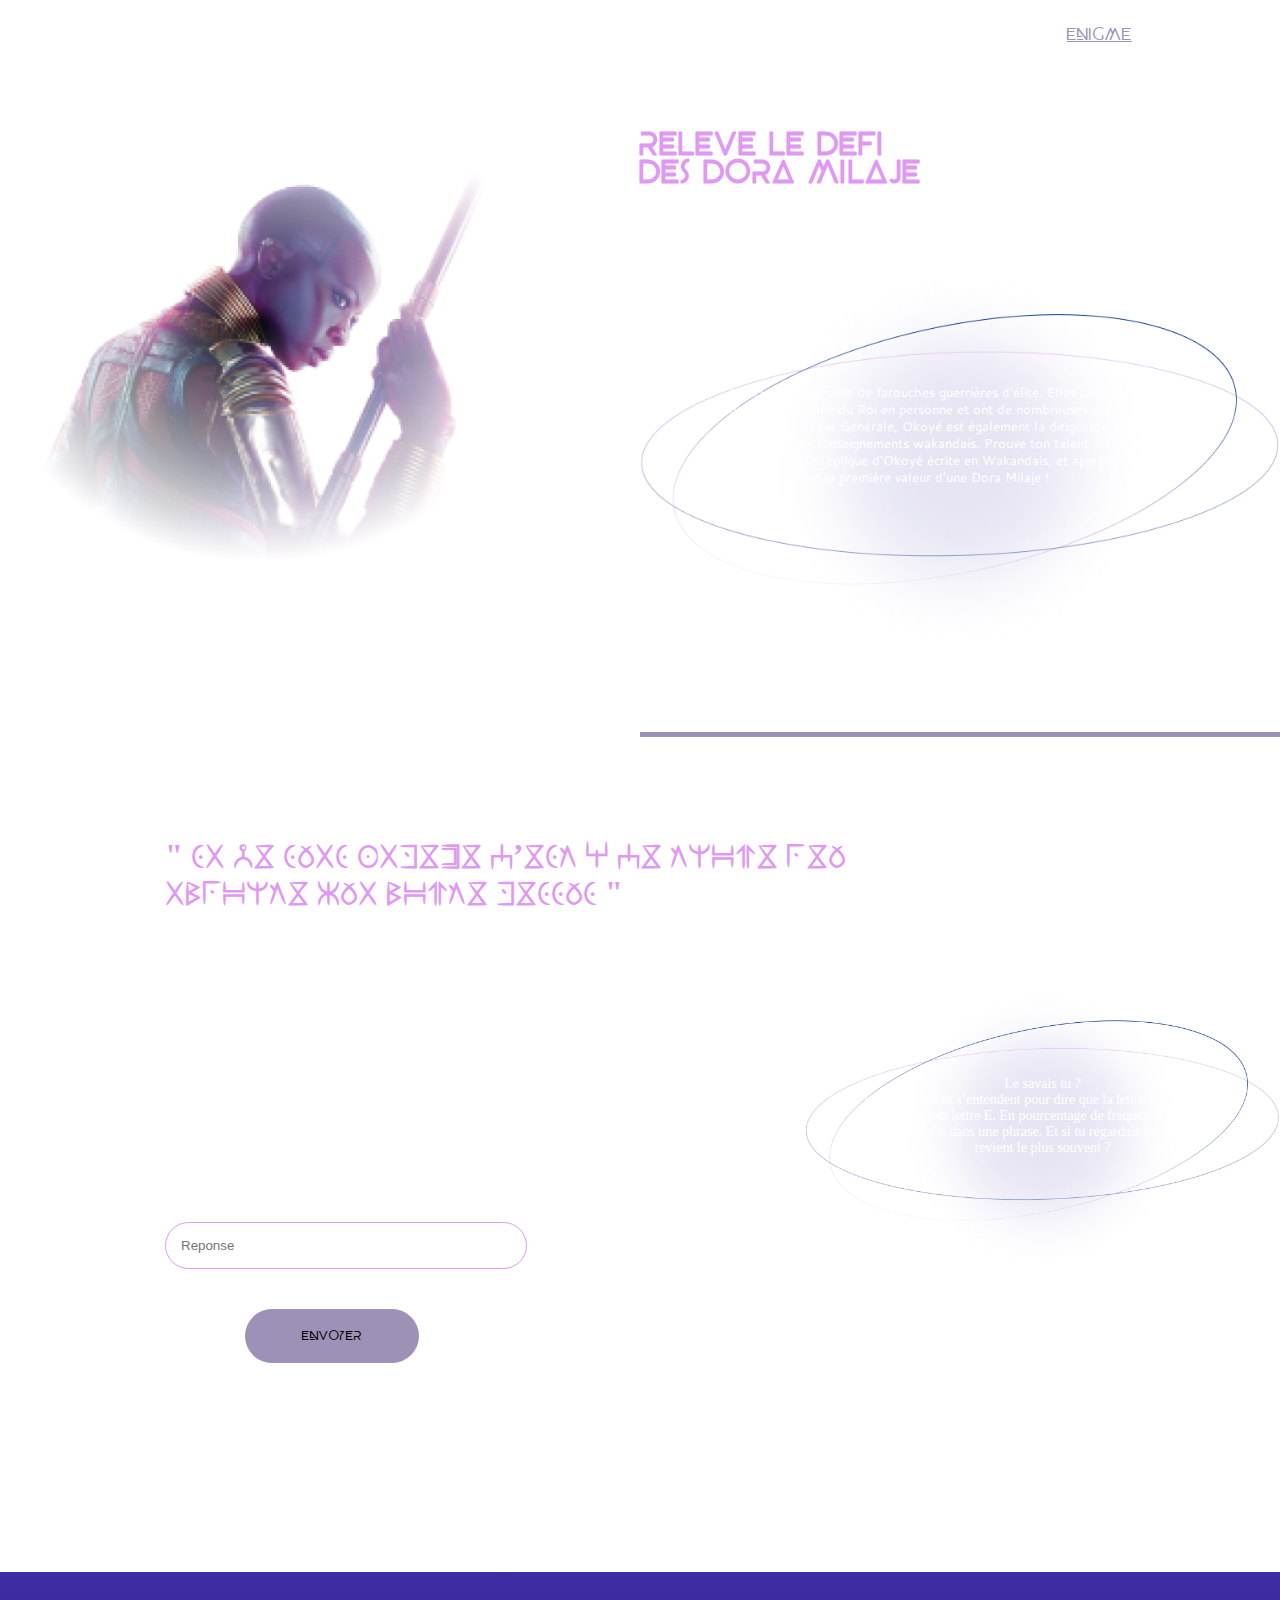
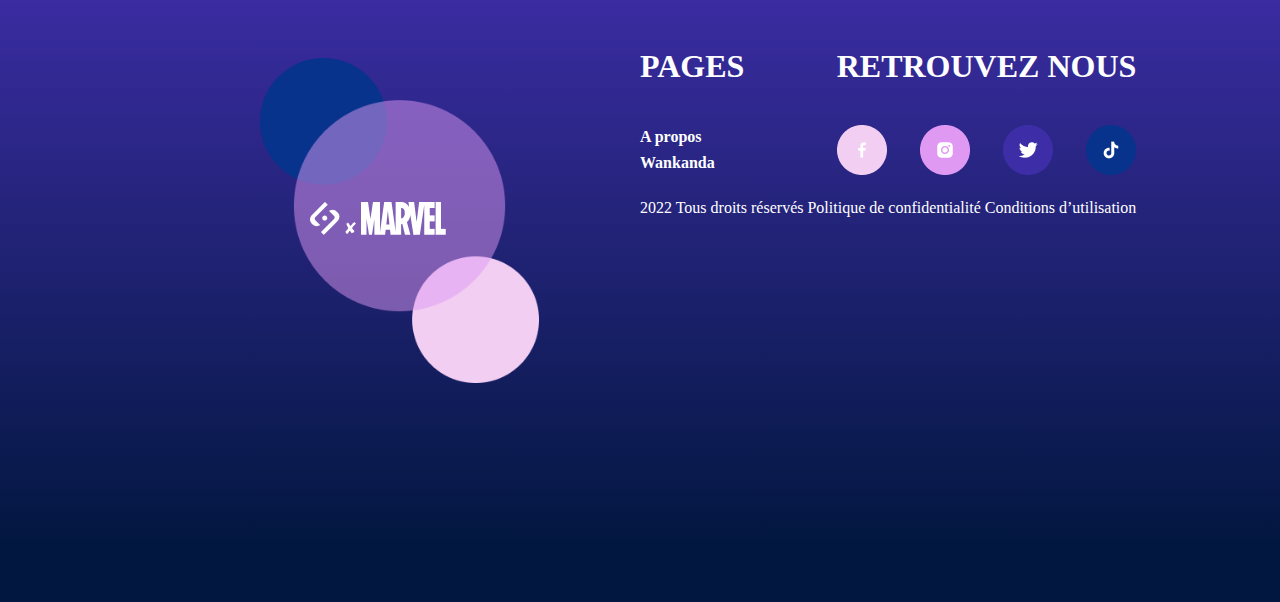
==== page/enigme.html @ 03f1067a "ajout des tous les assets ainsi que l'initialisation" ====
<!DOCTYPE html>
<html lang="fr">

<head>
    <meta charset="UTF-8">
    <meta http-equiv="X-UA-Compatible" content="IE=edge">
    <meta name="viewport" content="width=device-width, initial-scale=1.0">
    <title>ENIGME</title>
    <link rel="stylesheet" href="../CSS/policie.css">
    <link rel="stylesheet" href="../CSS/enigme.css">
    <link rel="stylesheet" href="../CSS/style.css">
    <style>
        @media (min-width: 768px) and (max-width: 1024px) {
            .presentation h1 {
                font-size: 30px;
            }
            .presentation .text-enarc {
                height: 40vh;
                align-items: baseline;
            }
            .presentation .text-enarc .containeurp p {
                font-size: 9px;
            }
            .suite .first {
                font-size: 20px;
            }
            .content2 {
                display: none;
            }
            .content1 {
                width: 80%;
            }
            .desactive {
                display: block;
                background-image: url("../IllustrationsLogo/Enigme/Pantherenigme2.png");
                background-size: 100%;
                background-position: top center;
                background-repeat: no-repeat;
                display: flex;
                align-items: center;
                justify-content: center;
                height: 40vh;
            }
            .suite {
                padding-bottom: 357px;
            }
            .nav-footer h1 {
                font-size: 20px;
            }
            .foot_sayna-contsayna {
                margin-left: 65px;
            }
            .grp-btn img {
                width: 40px;
                height: 40px;
            }
            .ajust-contenu1 p {
                font-size: 8px;
            }
            .nav-footer h2 a {
                font-size: 20px;
            }
            .nav-footer h2 {
                width: 100px;
            }
            .nav-footer h3 {
                margin-top: 20px;
            }
            .grp-btn {
                margin-top: 20px;
            }
        }
        
        @media (min-width: 0) and (max-width: 767px) {
            header .container .grp-navigation a {
                font-size: 9px;
                margin-left: 0px;
                margin-right: 0px;
            }
            .sl {
                width: 10px;
            }
            .xl {
                width: 5px;
            }
            .marl {
                width: 30px;
            }
            .milaje {
                background-size: 43%;
                display: flex;
                justify-content: center;
            }
            .milaje .presentation h1 {
                width: 300px;
                font-size: 14px;
            }
            .presentation .text-enarc {
                height: 21vh;
                width: 100%;
                display: flex;
                padding-bottom: 10px;
            }
            .suite .first {
                margin-left: 47px;
                padding-top: 44px;
                font-size: 12px;
            }
            .container-suite .content {
                margin-left: 31px;
            }
        }
    </style>
</head>

<body>
    <header>
        <div class="container">
            <div class="grp-logohead">
                <a href="index.html"><img src="../IllustrationsLogo/Allpages/icon_SAYNA.png" alt="Logo sayna" width="27px" height="auto"></a>
                <a href="index.html"><img src="../IllustrationsLogo/Allpages/icon_x.png" alt="Logo incon X"></a>
                <a href="index.html"><img src="../IllustrationsLogo/Allpages/icon_MARVEL.png" alt="Logo MARVEL" width="70px" height="auto"></a>
            </div>
            <div class="grp-navigation">
                <a href="../index.html">Accueil</a>
                <a href="wakande.html">WAKANDA</a>
                <a href="enigme.html" style="color: #9E91B7;text-decoration: underline;">ENIGME</a>
            </div>
        </div>
    </header>
    <!-- section milaje -->
    <div class="milaje">
        <div class="presentation">
            <h1>Releve le defi des dora milaje</h1>
            <div class="text-enarc">
                <div class="containeurp">
                    <p>Les Dora Milaje sont de farouches guerrières d’élite. Elles constituent la garde rapprochée du Roi en personne et ont de nombreuses occasions de lui sauver la vie. Leur Générale, Okoyé est également la dirigeante des forces armées
                        et des renseignements wakandais. Prouve ton talent d’espion et déchiffre cette réplique d’Okoyé écrite en Wakandais, et apprend par la même occasion la première valeur d’une Dora Milaje !
                    </p>
                </div>

            </div>

        </div>
    </div>
    <!-- section 2eme -->
    <div class="suite">
        <h1 class="first">" SI JE SUIS FIDELE C’EST A CE TRONE PEU IMPORTE QUI MONTE DESSUS "</h1>
        <div class="container-suite">
            <div class="content content1">
                <div class=" desactive">
                    <p>Le savais tu ?<br> Plusieurs sources s’entendent pour dire que la lettre la plus utilisée en français est la lettre E. En pourcentage de fréquence, la lettre est utilisée à 14% dans une phrase. Et si tu regardais quel symbole revient
                        le plus souvent ? </p>

                </div>
                <h1>Voici la transicription de l’alphabet :</h1>
                <p>A = <span>A</span>; B = <span>b</span> ; c = <span>c</span> ; d = <span>d</span> ; e = <span>e</span> ; f = <span>f</span> ; g = <span>g</span> ; h = <span>h</span> ; i = <span>i</span> ; j = j ; k = <span>k</span> ; l = <span>l</span>                    ; m = <span>m</span> ; n = <span>n</span> ; o = <span>o</span> ; p = <span>p</span> ; q = <span>q</span> ; r = <span>r</span> ; s = <span>s</span> ; t = <span>t</span> ; u = <span>u</span> ; w = <span>w</span> ; x = <span>x</span>                    ; y = <span>y</span> ; z = <span>z</span></p>
                <div class="form">
                    <form action="#">
                        <label for="#reponse">Alors, as-tu la reponse?</label>
                        <input type="text" placeholder="Reponse" id="Reponse">
                        <input class="btn-envoyer" type="submit" value="ENVOYER">
                    </form>
                </div>
            </div>
            <div class="content content2">
                <p>Le savais tu ?<br> Plusieurs sources s’entendent pour dire que la lettre la plus utilisée en français est la lettre E. En pourcentage de fréquence, la lettre est utilisée à 14% dans une phrase. Et si tu regardais quel symbole revient le
                    plus souvent ? </p>

            </div>
        </div>

    </div>
    <footer>
        <div class="containeur-footer">
            <div class="foot_sayna-contsayna">
                <div class="Pzoom">
                    <div class="saynalogo">
                        <img src="../IllustrationsLogo/Allpages/icon_SAYNA.png" alt="">
                        <img src="../IllustrationsLogo/Allpages/icon_x.png" alt="">
                        <img src="../IllustrationsLogo/Allpages/icon_MARVEL.png" alt="">
                    </div>
                </div>

            </div>
            <div class="foot_sayna-foot">
                <div class="align_foot">
                    <div class="ajust-contenu1 ">
                        <div class="nav-footer">
                            <h1>PAGES</h1>
                            <h3><a href="">A propos</a> </h3>
                            <h2><a href="page/wakande.html">Wankanda</a> </h2>
                        </div>
                        <div class="nav-footer">
                            <h1>RETROUVEZ NOUS</h1>
                            <DIV class="grp-btn">
                                <a href="http://www.marvel-cineverse.fr/pages/mcu/encyclopedie/personnages/black-panther.html"> <img src="../IllustrationsLogo/Allpages/footer3.png" alt="Logo facebook">
                                </a>
                                <a href="http://www.marvel-cineverse.fr/pages/mcu/encyclopedie/personnages/black-panther.html"> <img src="../IllustrationsLogo/Allpages/footer4.png" alt="Logo instagram">
                                </a>
                                <a href="http://www.marvel-cineverse.fr/pages/mcu/encyclopedie/personnages/black-panther.html"> <img src="../IllustrationsLogo/Allpages/footer5.png" alt="Logo twitter">
                                </a>
                                <a href="http://www.marvel-cineverse.fr/pages/mcu/encyclopedie/personnages/black-panther.html"> <img src="../IllustrationsLogo/Allpages/footer6.png" alt="">
                                </a>
                            </DIV>
                        </div>
                    </div>
                    <div class="ajust-contenu1">
                        <p> 2022 Tous droits réservés Politique de confidentialité Conditions d’utilisation
                        </p>
                    </div>
                </div>

            </div>

        </div>


    </footer>
</body>

</html>
---- CSS/policie.css ----
@font-face {
    font-family: beyeno;
    src: url("../police/BEYNO.ttf");
}

@font-face {
    font-family: Panthera;
    src: url("../police/PantheraRegular-MVZ9J.ttf");
}

@font-face {
    font-family: Cantarell_Regular;
    src: url("../police/Cantarell-Regular.ttf");
}

@font-face {
    font-family: wakandaForever;
    src: url("../police/WakandaForever-Regular.ttf");
}
---- CSS/enigme.css ----
/* debut milaje */

.milaje {
    background-image: url("../IllustrationsLogo/Enigme/Pantherenigme1.png");
    background-size: 50%;
    background-position: top left;
    background-repeat: no-repeat;
    width: 100%;
    display: flex;
    justify-content: flex-end;
}

.milaje .presentation {
    margin-top: 6%;
    width: 50%;
    border-bottom: 5px solid #9E91B7;
}

.milaje .presentation h1 {
    font-family: beyeno;
    color: #DF99F2;
    width: 300px;
}

.presentation .text-enarc {
    background-image: url("../IllustrationsLogo/Enigme/Pantherenigme2.png");
    background-size: 100%;
    background-repeat: no-repeat;
    background-position: center;
    height: 55vh;
    width: 100%;
    display: flex;
    justify-content: center;
    align-items: center;
    padding-bottom: 50px;
}

.presentation .text-enarc .containeurp p {
    font-family: Cantarell_Regular;
    color: white;
    font-size: 1vw;
}

.presentation .text-enarc .containeurp {
    margin: 120px auto;
    /* width:500px; */
    width: calc(80% - 50px);
}


/* fin milaje */

.suite {
    width: 100%;
    padding-bottom: 141px;
}

.suite .first {
    font-family: wakandaForever;
    color: #DF99F2;
    width: 65%;
    margin-left: 165px;
    padding-top: 100px;
}

.container-suite {
    display: flex;
    flex-direction: row;
    justify-content: space-between;
}

.container-suite .content {
    width: 60%;
    margin-top: 70px;
    margin-left: 165px;
    color: white;
}

.container-suite .content h1 {
    font-family: byeno;
    color: #fff;
    font-size: 14px;
}

.content {
    height: 50vh;
}

.content1 p {
    margin-top: 25px;
    width: 66%;
}

.content1 p span {
    font-family: wakandaForever;
}

.content2 {
    background-image: url("../IllustrationsLogo/Enigme/Pantherenigme2.png");
    background-size: 100%;
    background-repeat: no-repeat;
    background-position: top center;
    align-items: center;
    width: 50%;
}

.content2 p {
    margin: 20% auto;
    width: 80%;
    text-align: center;
    font-size: 14px;
}


/* formulaire */

.form {
    padding-top: 100px;
}

.form form label {
    display: block;
}

.form form input[type="text"] {
    display: block;
    margin-top: 10px;
    width: 330px;
    border-radius: 38px;
    padding: 15px;
    outline: none;
    border: 1px solid #DF99F2;
    background-color: transparent;
    color: white;
}

.btn-envoyer {
    width: 174px;
    height: 54px;
    border-radius: 30px;
    padding: 15px;
    outline: none;
    border-radius: 38px;
    border: none;
    background-color: #9E91B7;
    margin: 40px 80px;
    font-family: beyeno;
}

.btn-envoyer:hover {
    box-shadow: 0px 0px 10px hsl(300, 20%, 88%);
}

.desactive {
    display: none;
}
---- CSS/style.css ----
* {
    margin: 0;
    padding: 0;
}

body {
    background-image: url("../IllustrationsLogo/Allpages/arrière_plan.png"), radial-gradient(126.67% 350.28% at -21.35% 0%, #11213F 0%, #0B0B0B 39.1%, rgba(2, 23, 64, 0.837641) 94.57%, rgba(2, 23, 64, 0) 100%);
    background-position: left top, left 30%;
    background-size: cover, 0%;
    background-repeat: no-repeat, no-repeat;
    overflow-x: hidden;
}


/* ici commence le header */

a {
    text-decoration: none;
}

header {
    margin-top: 15px;
}

header .container {
    margin: 0 auto;
    display: flex;
    flex-direction: row;
    justify-content: space-between;
    align-items: center;
    width: 80%;
}

header .container .grp-navigation a {
    font-family: "beyeno", sans-serif;
    font-size: 17px;
    margin-left: 20px;
    margin-right: 20px;
    color: #fff;
}

header .container .grp-navigation a:hover {
    text-decoration: underline;
}

.grp-logohead {
    display: flex;
    flex-direction: row;
}

.grp-logohead a {
    line-height: 30px;
}

.grp-logohead a img:hover {
    filter: brightness(0) saturate(100%) invert(68%) sepia(8%) saturate(1073%) hue-rotate(219deg) brightness(88%) contrast(81%);
}

.bloc-aside {
    display: flex;
    flex-direction: column;
    width: 50px;
    margin: 0%;
    margin-left: 4px;
    position: fixed;
    top: -20px;
    left: 3%;
    border-left: 4px solid #9E91B7;
    width: 30px;
}

.band-right {
    padding-top: 260px;
    border-right: 4px solid #9E91B7;
}

.asideleft .iconesAssideLeft {
    display: flex;
    flex-direction: column;
    gap: 12px;
    margin-left: 4px;
}

.iconesAssideLeft {
    width: 30px;
    text-align: center;
}

.iconesAssideLeft img:hover {
    filter: brightness(0) saturate(100%) invert(100%) sepia(64%) saturate(2%) hue-rotate(210deg) brightness(110%) contrast(100%);
}


/* fin header */


/* section .introduction */

.blackpanther {
    margin-top: 2%;
    width: 100%;
    height: auto;
    display: flex;
    flex-direction: row;
}

.blackpanther .introduction {
    padding-top: 169px;
    margin-left: 100px;
    margin-right: 120px;
    height: 100vh;
}

.blackpanther .introduction h1 {
    font-family: Panthera;
    display: block;
    font-size: 52px;
    color: #DF99F2;
}

.blackpanther .introduction h2 {
    font-family: "beyeno", sans-serif;
    font-size: 32px;
    color: #DF99F2;
    line-height: 50px;
}

.blackpanther .introduction h2 {
    font-family: "beyeno", sans-serif;
    font-size: 32px;
    color: #DF99F2;
    line-height: 50px;
}

.blackpanther .introduction p {
    font-family: Cantarell_Regular;
    color: #fff;
    font-size: 14px;
}

.blackpanther .introduction p a {
    text-decoration: underline;
    margin-top: 20px;
    color: white;
    display: block;
}


/* section fin inrouduction */


/* slider */

.slider {
    width: 100%;
    height: 400px;
    display: flex;
    align-items: center;
    overflow-x: hidden;
}

.conteneur_slider {
    display: flex;
    flex-direction: row;
    padding-left: 100px;
    width: 2000px;
}

.slide {
    display: flex;
    flex-direction: row;
    position: relative;
    background-color: #07338C;
    width: 570px;
    height: 300px;
}

.slide .leftcard img {
    width: 260px;
    height: 300px;
}

.slide .Rightcard {
    margin: 12px;
    padding-top: 15px;
}

.slide .Rightcard h1 {
    font-family: beyeno;
    font-size: 30px;
    color: #DF99F2;
}

.slide .Rightcard p {
    font-family: Cantarell_Regular;
    color: #fff;
    font-size: 14px;
}

.slide .Rightcard a {
    font-family: Cantarell_Regular;
    color: #fff;
    font-size: 14px;
    padding-top: 4px;
    text-decoration: underline;
}


/* fin slider */

.container-gazet {
    padding: 100px;
    display: flex;
    flex-direction: row;
    justify-content: space-between;
    color: white;
}

.container-gazet .conten1 {
    width: 60%;
}

.conten1 h1 {
    font-family: beyeno;
    color: #DF99F2;
    font-size: 25px;
    padding-top: 30px;
}

.conten1 p {
    font-family: Cantarell_Regular;
    padding-top: 20px;
    font-size: 14px;
    text-align: justify;
}

.container-gazet .conten2 {
    padding-left: 20%;
    width: 40%;
}


/* card */

.conten2 {
    display: flex;
    justify-content: center;
    position: relative;
}

.card {
    width: 350px;
    height: 118vh;
}

.card .pdp-chala {
    width: 310px;
    margin: 0 auto;
    position: relative;
    z-index: 4;
}

.card .pdp-chala img {
    width: 310px;
}

.conten2 .container {
    position: relative;
    top: -293px;
    width: 350px;
    height: 59vh;
    background: rgb(255, 255, 255);
    z-index: 0;
    border-radius: 20px;
    color: #0B0B0B;
    padding-top: 275px;
}

.conten2 .container .description {
    width: 315px;
    margin: 0 auto;
}

.description h1 {
    text-align: center;
    padding: 8px;
    font-family: Cantarell_Regular;
    font-size: 30px;
}

.description .palmares {
    display: flex;
    flex-direction: row;
    justify-content: space-between;
}

.description .palmares button {
    padding-left: 12px;
    padding-right: 12px;
    line-height: 40px;
    border-radius: 10px;
    outline: none;
    background-color: #3D2DA6;
    border: none;
    color: #fff;
    font-family: Cantarell_Regular;
}

.description h2 {
    font-family: Cantarell_Regular;
    font-size: 14px;
    margin-top: 15px;
    font-weight: 400;
}

.description h2 span {
    font-weight: 600;
}

.conten2 .container img {
    margin-top: 80px;
    width: 100%;
    height: auto;
}


/* contact us */

.contact-us {
    background-image: url("../IllustrationsLogo/Accueil/Pantherhome7.png");
    width: 100%;
    height: 140vh;
    display: flex;
    flex-direction: column;
    align-items: center;
}

.form_conatctus {
    margin: auto;
    width: 858px;
    height: 631px;
    color: white;
    background: rgb(255, 255, 255);
    background: linear-gradient(180deg, rgba(255, 255, 255, 0.8547794117647058) 25%, rgba(255, 255, 255, 0.35898109243697474) 51%, rgba(166, 166, 166, 0.227328431372549) 96%);
    display: flex;
    flex-direction: column;
    justify-content: center;
    align-items: center;
    border-radius: 200px;
}

.form_conatctus button:hover {
    box-shadow: 0px 0px 10px #021740;
}

.form_conatctus form input,
.form_conatctus form textarea {
    display: block;
    outline: none;
    padding-left: 42px;
    padding-top: 5px;
    padding-bottom: 20px;
    border: 1px solid black;
    border-radius: 50px;
    width: 400px;
    margin-top: 30px;
    font-size: 14px;
    background-color: transparent;
}

.form_conatctus form textarea {
    padding-left: 50px;
}

.form_conatctus form h3 {
    font-family: Cantarell_Regular;
    text-align: center;
    font-weight: 200;
    font-size: 14px;
    color: #021740;
}

.form_conatctus form h1 {
    font-family: Cantarell_Regular;
    text-align: center;
    font-size: 40px;
    color: #021740;
}

.form_conatctus button {
    line-height: 50px;
    margin-top: 33px;
    width: 174px;
    height: 54px;
    border-radius: 38px;
    outline: none;
    font-family: beyeno;
    border: none;
    background-color: #F2CEF2;
}


/* dans la page eniggme */

footer {
    width: 100%;
    height: 70vh;
    background-image: linear-gradient(180deg, #3D2DA6 0%, #021740 90.43%);
    background-position: top left;
    background-size: cover;
}

.containeur-footer {
    font-family: cantarell;
    color: white;
    display: flex;
    padding-top: 56px;
}

.foot_sayna-contsayna {
    width: 50%;
    display: flex;
    justify-content: flex-end;
}

.foot {
    display: flex;
    flex-direction: row;
    justify-content: space-around;
    margin-top: 40px;
}

.contenu {
    width: 350px;
}

.contenu h1 {
    padding-bottom: 20px;
    font-size: 24px;
}

.contenu p {
    padding-bottom: 10px;
    color: white;
}

.contenu p a {
    color: white;
}

.contenu p:hover {
    text-decoration: underline;
}

.ajust-contenu1 {
    display: flex;
    flex-direction: row;
    justify-content: space-between;
    margin-right: 20px;
}

.grp-btn {
    display: flex;
    flex-direction: row;
    justify-content: space-between;
    margin-top: 40px;
}

.heroprotecteur {
    display: none;
}

.nav-footer h3 {
    margin-top: 40px;
    color: white;
}

.nav-footer h3 a {
    color: white;
    font-size: 16px;
}

.nav-footer h3 a:hover {
    text-decoration: underline;
}

.nav-footer h2 a:hover {
    text-decoration: underline;
}

.nav-footer h2 a {
    color: white;
    font-size: 16px;
}

.ajust-contenu1 {
    font-family: cantarell;
    padding-top: 20px;
}

.nav-footer p {
    margin-top: 8px;
    color: white;
}

.nav-footer p {
    margin-top: 8px;
    color: white;
}

.nav-footer p a {
    color: white;
}

.grp-btn img:hover {
    transform: scale(1.1);
}

.footfacebook img,
.loginstagram img,
.foottwitter img,
.logtk img {
    margin: 7px 7px;
}

.Pzoom {
    margin: 30px;
    background: url("../IllustrationsLogo/Allpages/footer1.png");
    background-size: contain;
    background-repeat: no-repeat;
    width: 350px;
    height: 325px;
    display: flex;
    align-items: center;
    transition: 500ms;
}

.Pzoom .saynalogo {
    margin-left: 50px;
}

.Pzoom:hover {
    transform: scale(1.1);
}

.droit p {
    width: 50%;
}

body {
    position: relative;
    animation: mymove 3s;
}

@keyframes mymove {
    from {
        left: -100%;
    }
    to {
        left: 0%;
    }
}
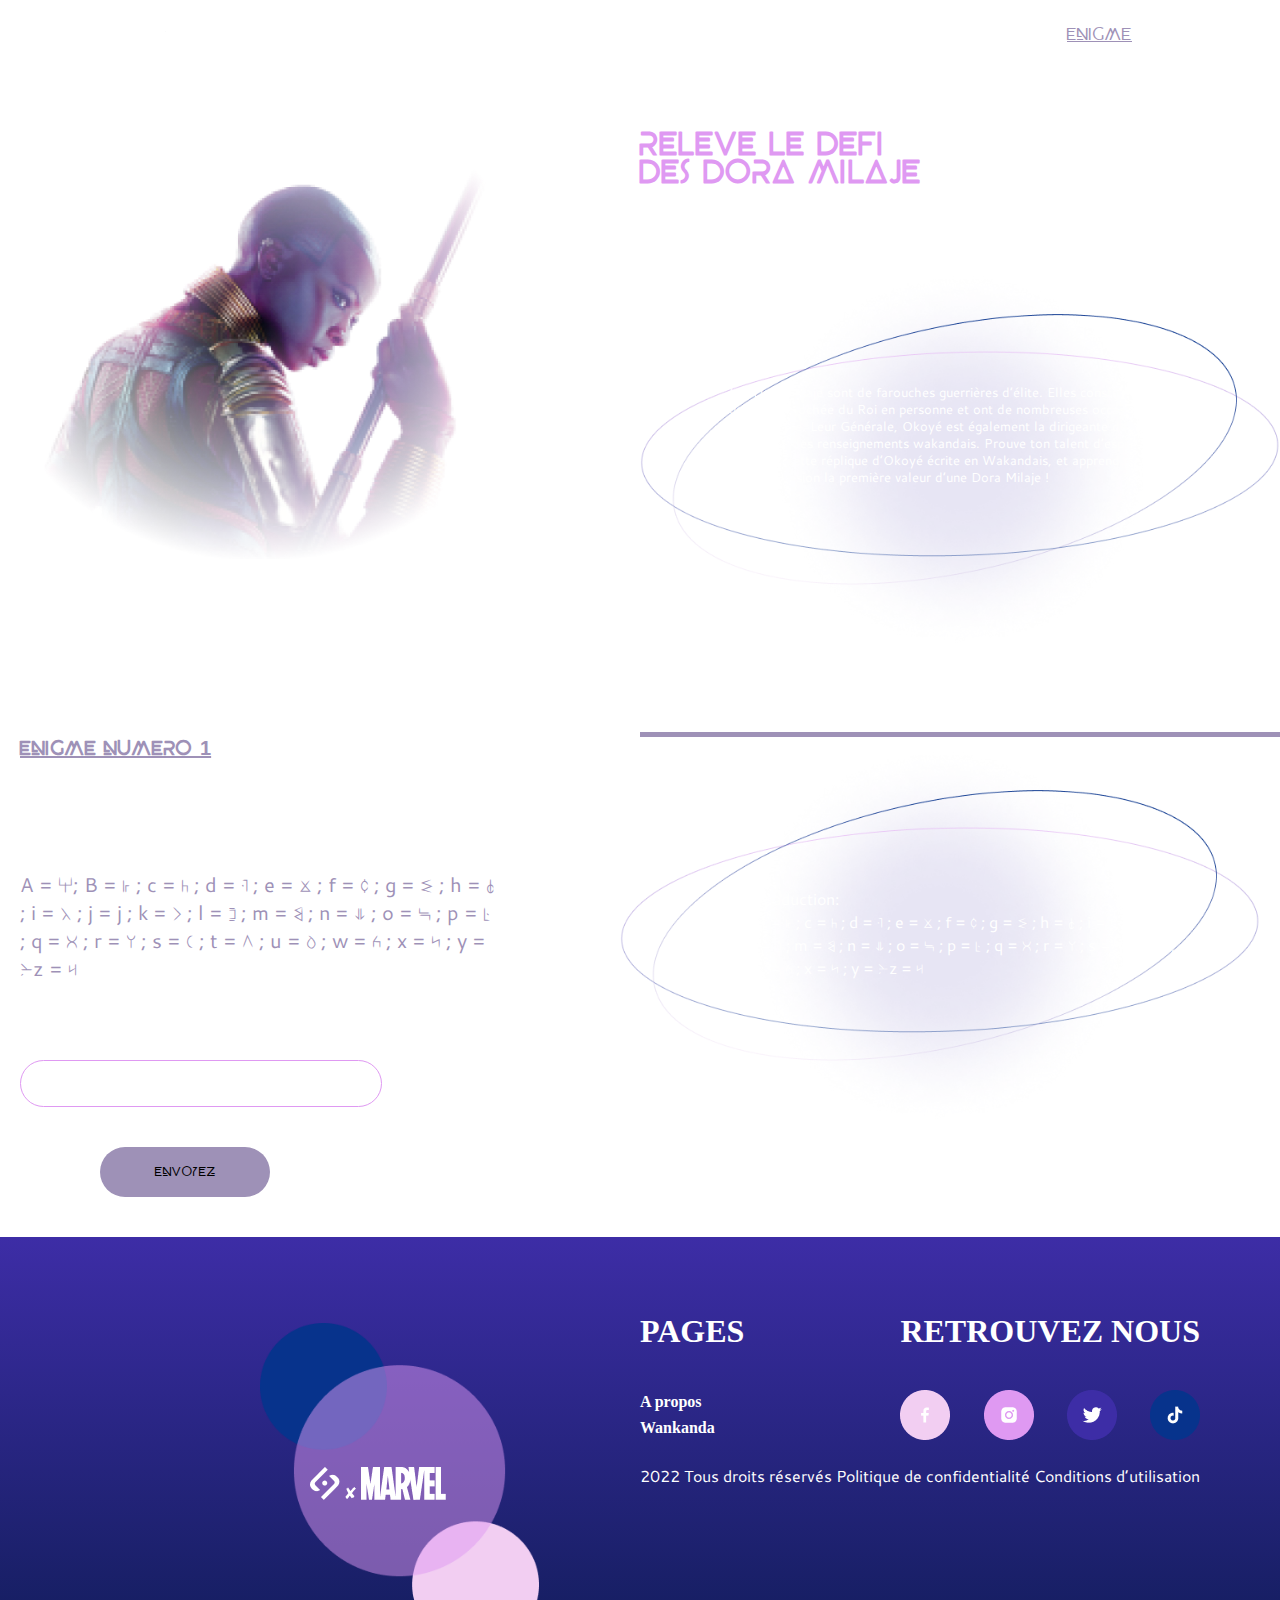
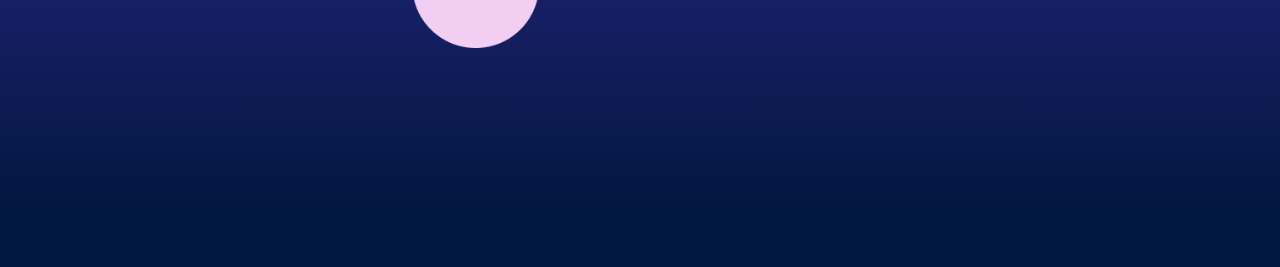
==== commit ec7b54ba: "fini le setting du champs enigme" ====
--- a/page/enigme.html
+++ b/page/enigme.html
@@ -145,28 +145,21 @@
     </div>
     <!-- section 2eme -->
     <div class="suite">
-        <h1 class="first">" SI JE SUIS FIDELE C’EST A CE TRONE PEU IMPORTE QUI MONTE DESSUS "</h1>
-        <div class="container-suite">
-            <div class="content content1">
-                <div class=" desactive">
-                    <p>Le savais tu ?<br> Plusieurs sources s’entendent pour dire que la lettre la plus utilisée en français est la lettre E. En pourcentage de fréquence, la lettre est utilisée à 14% dans une phrase. Et si tu regardais quel symbole revient
-                        le plus souvent ? </p>
-
-                </div>
-                <h1>Voici la transicription de l’alphabet :</h1>
-                <p>A = <span>A</span>; B = <span>b</span> ; c = <span>c</span> ; d = <span>d</span> ; e = <span>e</span> ; f = <span>f</span> ; g = <span>g</span> ; h = <span>h</span> ; i = <span>i</span> ; j = j ; k = <span>k</span> ; l = <span>l</span>                    ; m = <span>m</span> ; n = <span>n</span> ; o = <span>o</span> ; p = <span>p</span> ; q = <span>q</span> ; r = <span>r</span> ; s = <span>s</span> ; t = <span>t</span> ; u = <span>u</span> ; w = <span>w</span> ; x = <span>x</span>                    ; y = <span>y</span> ; z = <span>z</span></p>
-                <div class="form">
-                    <form action="#">
-                        <label for="#reponse">Alors, as-tu la reponse?</label>
-                        <input type="text" placeholder="Reponse" id="Reponse">
-                        <input class="btn-envoyer" type="submit" value="ENVOYER">
-                    </form>
-                </div>
-            </div>
-            <div class="content content2">
-                <p>Le savais tu ?<br> Plusieurs sources s’entendent pour dire que la lettre la plus utilisée en français est la lettre E. En pourcentage de fréquence, la lettre est utilisée à 14% dans une phrase. Et si tu regardais quel symbole revient le
-                    plus souvent ? </p>
-
+        <div class="allcontent content1">
+            <h1 class="level">ENIGME NUMERO <span style="font-family: arial;">1</span></h1>
+            <p class="enonce">Prouve ton talent d’espion et déchiffre cette réplique d’Okoyé écrite en Wakandais, et apprend par la même occasion la première valeur d’une Dora Milaje !</p>
+            <p class="enonce2 violet">A = <span>A</span>; B = <span>b</span> ; c = <span>c</span> ; d = <span>d</span> ; e = <span>e</span> ; f = <span>f</span> ; g = <span>g</span> ; h = <span>h</span> ; i = <span>i</span> ; j = j ; k = <span>k</span> ; l = <span>l</span> ; m
+                = <span>m</span> ; n = <span>n</span> ; o = <span>o</span> ; p = <span>p</span> ; q = <span>q</span> ; r = <span>r</span> ; s = <span>s</span> ; t = <span>t</span> ; u = <span>u</span> ; w = <span>w</span> ; x = <span>x</span> ; y = <span>y</span>z
+                = <span>z</span></p>
+            <form action="" class="valideReponse">
+                <label for="reponse">Alors, as-tu la réponse</label>
+                <input type="text" id="reponse">
+                <button class="btn-envoyer">ENVOYEZ</button>
+            </form>
+        </div>
+        <div class="allcontent content2">
+            <div class="content2-bloc">
+                <p class="content2-item">Voici la traduction: <br> A = <span>A</span>; B = <span>b</span> ; c = <span>c</span> ; d = <span>d</span> ; e = <span>e</span> ; f = <span>f</span> ; g = <span>g</span> ; h = <span>h</span> ; i = <span>i</span> ; j = j ; k = <span>k</span>                    ; l = <span>l</span> ; m = <span>m</span> ; n = <span>n</span> ; o = <span>o</span> ; p = <span>p</span> ; q = <span>q</span> ; r = <span>r</span> ; s = <span>s</span> ; t = <span>t</span> ; u = <span>u</span> ; w = <span>w</span>                    ; x = <span>x</span> ; y = <span>y</span>z = <span>z</span></p>
             </div>
         </div>
 
--- a/CSS/enigme.css
+++ b/CSS/enigme.css
@@ -1,4 +1,8 @@
 /* debut milaje */
+
+p {
+    font-family: Cantarell_Regular;
+}
 
 .milaje {
     background-image: url("../IllustrationsLogo/Enigme/Pantherenigme1.png");
@@ -51,48 +55,39 @@
 /* fin milaje */
 
 .suite {
-    width: 100%;
-    padding-bottom: 141px;
+    display: flex;
+    flex-direction: row;
+    justify-content: center;
 }
 
-.suite .first {
-    font-family: wakandaForever;
-    color: #DF99F2;
-    width: 65%;
-    margin-left: 165px;
-    padding-top: 100px;
+.allcontent {
+    width: 600px;
 }
 
-.container-suite {
-    display: flex;
-    flex-direction: row;
-    justify-content: space-between;
-}
-
-.container-suite .content {
-    width: 60%;
-    margin-top: 70px;
-    margin-left: 165px;
-    color: white;
-}
-
-.container-suite .content h1 {
-    font-family: byeno;
-    color: #fff;
-    font-size: 14px;
-}
-
-.content {
-    height: 50vh;
+.content1 h1 {
+    font-family: beyeno;
+    color: #9E91B7;
+    font-size: 20px;
+    text-decoration: underline;
 }
 
 .content1 p {
     margin-top: 25px;
-    width: 66%;
+    width: 80%;
+    color: #fff;
+    font-size: 20px;
+}
+
+.content1 .enonce {
+    font-size: 14px;
 }
 
 .content1 p span {
     font-family: wakandaForever;
+}
+
+.content1 .violet {
+    color: #9E91B7;
 }
 
 .content2 {
@@ -102,27 +97,38 @@
     background-position: top center;
     align-items: center;
     width: 50%;
+    display: flex;
+    flex-direction: column;
 }
 
-.content2 p {
-    margin: 20% auto;
-    width: 80%;
-    text-align: center;
-    font-size: 14px;
+.content2-bloc {
+    width: 470px;
+    position: relative;
+    top: 150px;
+}
+
+.content2-bloc p span {
+    font-family: wakandaForever;
+}
+
+.content2-bloc p {
+    font-size: 16px;
+    color: #fff;
 }
 
 
 /* formulaire */
 
-.form {
-    padding-top: 100px;
+.valideReponse {
+    margin-top: 50px;
 }
 
-.form form label {
+.valideReponse label {
     display: block;
+    color: #fff;
 }
 
-.form form input[type="text"] {
+.valideReponse input[type="text"] {
     display: block;
     margin-top: 10px;
     width: 330px;
@@ -135,10 +141,10 @@
 }
 
 .btn-envoyer {
-    width: 174px;
-    height: 54px;
+    width: 170px;
+    height: 50px;
     border-radius: 30px;
-    padding: 15px;
+    padding: 12px;
     outline: none;
     border-radius: 38px;
     border: none;
@@ -149,8 +155,4 @@
 
 .btn-envoyer:hover {
     box-shadow: 0px 0px 10px hsl(300, 20%, 88%);
-}
-
-.desactive {
-    display: none;
 }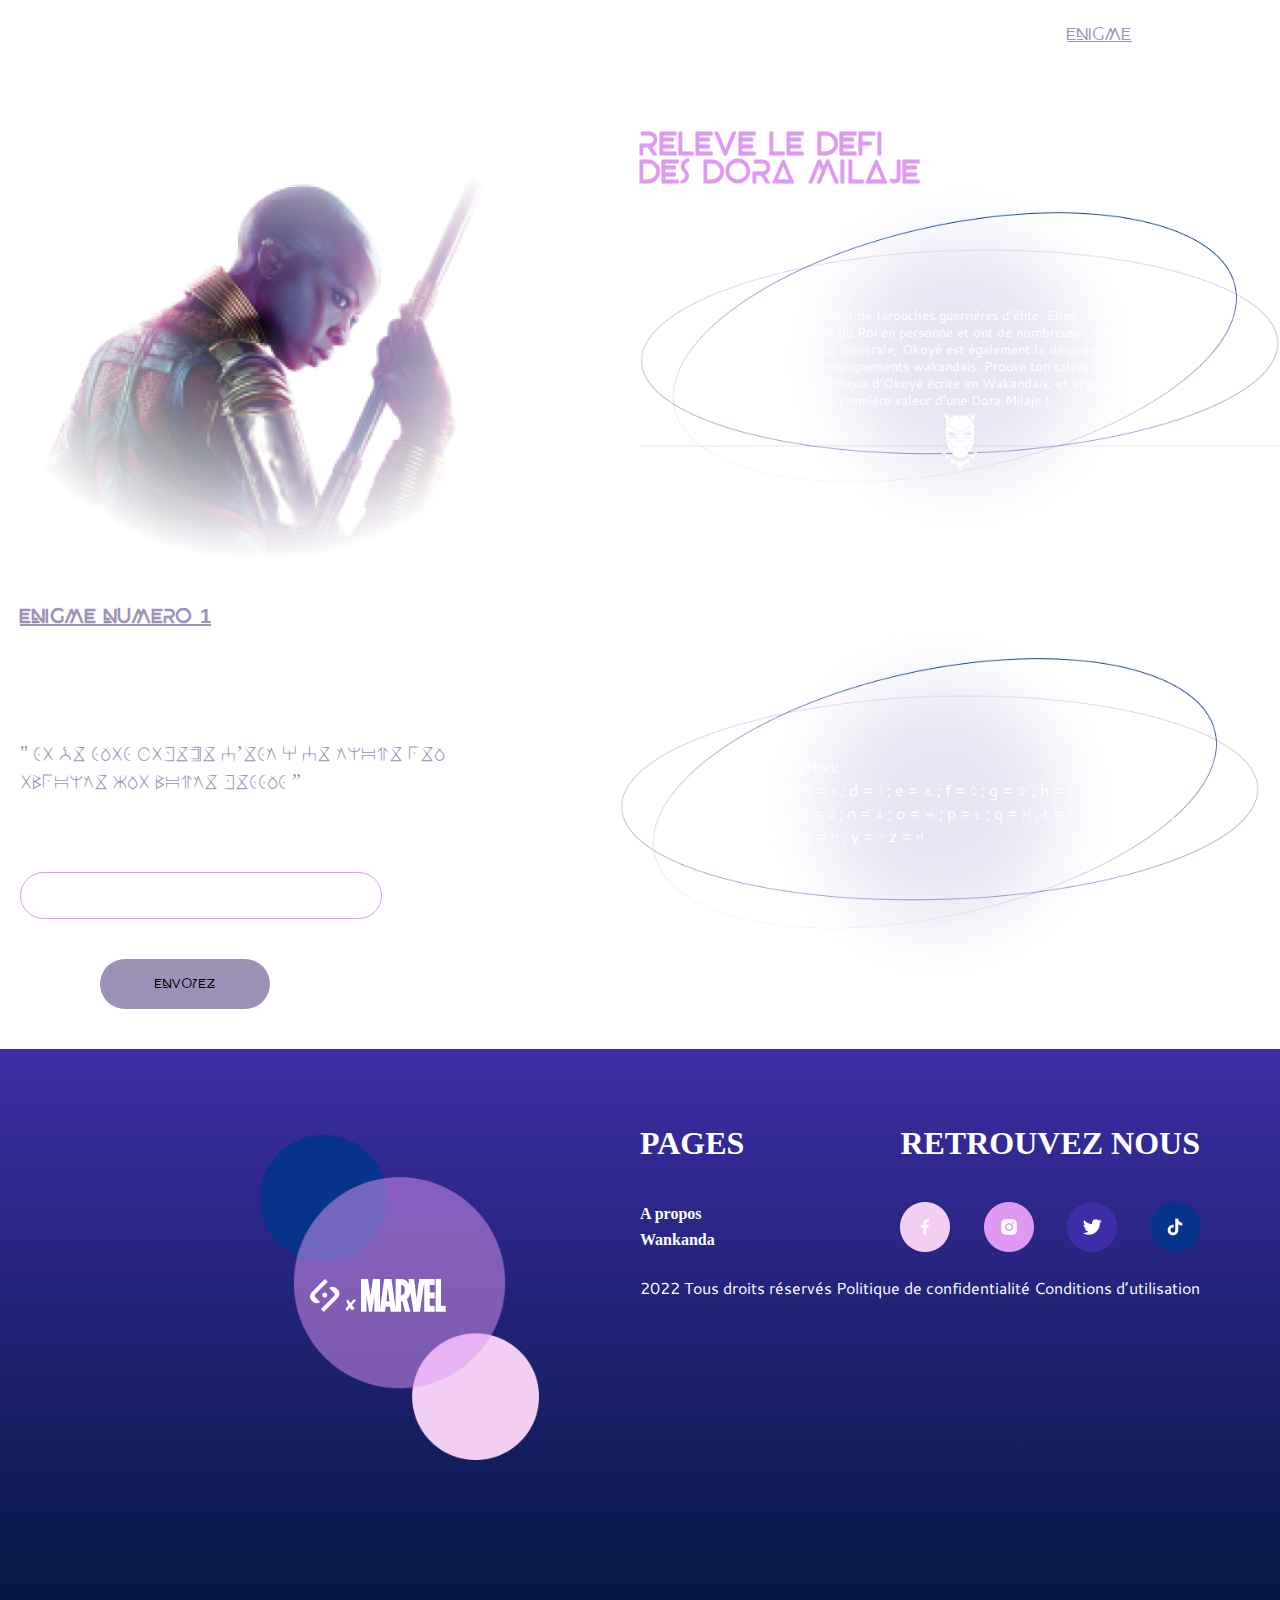
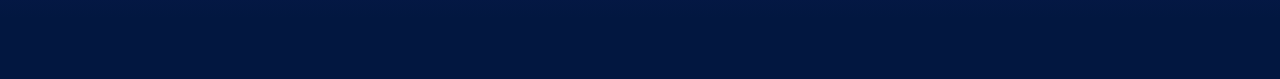
==== commit 8ee3c73e: "setting traitement fait" ====
--- a/page/enigme.html
+++ b/page/enigme.html
@@ -9,6 +9,7 @@
     <link rel="stylesheet" href="../CSS/policie.css">
     <link rel="stylesheet" href="../CSS/enigme.css">
     <link rel="stylesheet" href="../CSS/style.css">
+    <script src="../js/jquery-3.6.0.min.js"></script>
     <style>
         @media (min-width: 768px) and (max-width: 1024px) {
             .presentation h1 {
@@ -138,19 +139,26 @@
                         et des renseignements wakandais. Prouve ton talent d’espion et déchiffre cette réplique d’Okoyé écrite en Wakandais, et apprend par la même occasion la première valeur d’une Dora Milaje !
                     </p>
                 </div>
-
-            </div>
-
+                <div class="containeurlogI">
+                    <div class="cont">
+                        <div class="blocBP">
+                            <img src="../IllustrationsLogo/Enigme/logo_souris_BP1_blanc.png" alt="" width="100%" height="auto">
+                        </div>
+                        <div class="bande borderGradienBand">
+
+                        </div>
+                    </div>
+                </div>
+
+            </div>
         </div>
     </div>
     <!-- section 2eme -->
     <div class="suite">
         <div class="allcontent content1">
-            <h1 class="level">ENIGME NUMERO <span style="font-family: arial;">1</span></h1>
+            <h1 class="level">ENIGME NUMERO <span class="levelup">1</span></h1>
             <p class="enonce">Prouve ton talent d’espion et déchiffre cette réplique d’Okoyé écrite en Wakandais, et apprend par la même occasion la première valeur d’une Dora Milaje !</p>
-            <p class="enonce2 violet">A = <span>A</span>; B = <span>b</span> ; c = <span>c</span> ; d = <span>d</span> ; e = <span>e</span> ; f = <span>f</span> ; g = <span>g</span> ; h = <span>h</span> ; i = <span>i</span> ; j = j ; k = <span>k</span> ; l = <span>l</span> ; m
-                = <span>m</span> ; n = <span>n</span> ; o = <span>o</span> ; p = <span>p</span> ; q = <span>q</span> ; r = <span>r</span> ; s = <span>s</span> ; t = <span>t</span> ; u = <span>u</span> ; w = <span>w</span> ; x = <span>x</span> ; y = <span>y</span>z
-                = <span>z</span></p>
+            <p class="enonce2 violet"><span>" SI JE SUIS FIDELE C’EST  A  CE  TRONE  PEU  IMPORTE  QUI  MONTE  DESSUS  ”</span></p>
             <form action="" class="valideReponse">
                 <label for="reponse">Alors, as-tu la réponse</label>
                 <input type="text" id="reponse">
@@ -208,7 +216,7 @@
 
         </div>
 
-
+        <script src="../js/traitementenigme.js"></script>
     </footer>
 </body>
 
--- a/CSS/enigme.css
+++ b/CSS/enigme.css
@@ -1,4 +1,8 @@
 /* debut milaje */
+
+.text-justifier {
+    text-align: justify;
+}
 
 p {
     font-family: Cantarell_Regular;
@@ -12,12 +16,12 @@
     width: 100%;
     display: flex;
     justify-content: flex-end;
+    height: 550px;
 }
 
 .milaje .presentation {
     margin-top: 6%;
     width: 50%;
-    border-bottom: 5px solid #9E91B7;
 }
 
 .milaje .presentation h1 {
@@ -26,17 +30,45 @@
     width: 300px;
 }
 
+.containeurlogI {
+    position: absolute;
+    width: 100%;
+    bottom: 50px;
+}
+
+.cont {
+    display: flex;
+    justify-content: center;
+    align-items: center;
+    position: relative;
+}
+
+.containeurlogI .blocBP {
+    width: 40px;
+}
+
+.borderGradienBand {
+    border-style: solid;
+    border-width: 1px;
+    border-image: linear-gradient(90deg, rgba(182, 182, 182, 0.1881127450980392) 6%, rgba(167, 167, 167, 0.07326680672268904) 100%) 1;
+}
+
+.containeurlogI .bande {
+    position: absolute;
+    width: 100%;
+    z-index: -1;
+}
+
 .presentation .text-enarc {
     background-image: url("../IllustrationsLogo/Enigme/Pantherenigme2.png");
     background-size: 100%;
     background-repeat: no-repeat;
     background-position: center;
-    height: 55vh;
     width: 100%;
+    position: relative;
     display: flex;
     justify-content: center;
     align-items: center;
-    padding-bottom: 50px;
 }
 
 .presentation .text-enarc .containeurp p {
@@ -69,6 +101,11 @@
     color: #9E91B7;
     font-size: 20px;
     text-decoration: underline;
+}
+
+.levelup {
+    font-family: Arial;
+    font-weight: 600;
 }
 
 .content1 p {
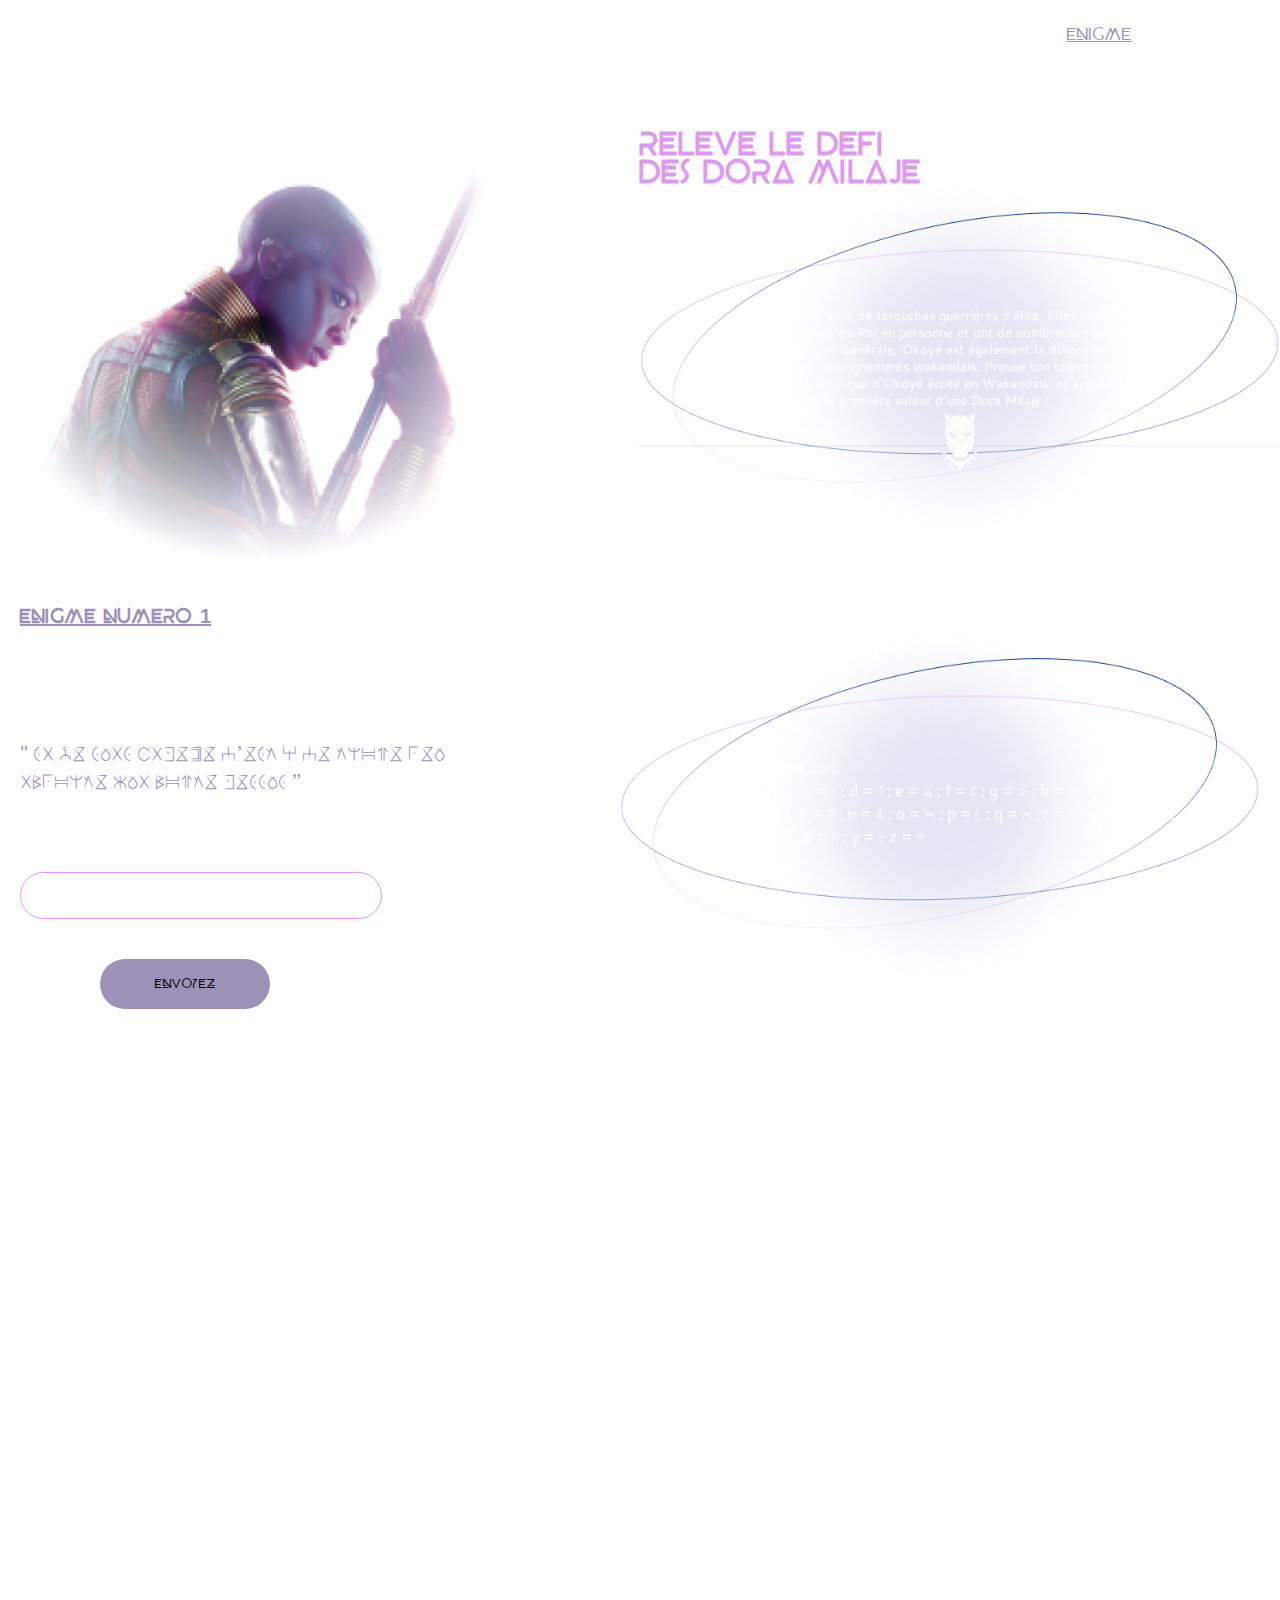
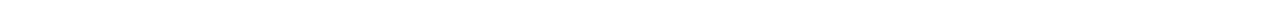
==== commit 17991cc7: "il reste l'animation sur les bouton et le souris avec canvas" ====
--- a/page/enigme.html
+++ b/page/enigme.html
@@ -131,7 +131,7 @@
     </header>
     <!-- section milaje -->
     <div class="milaje">
-        <div class="presentation">
+        <div class="presentation caherOUIright">
             <h1>Releve le defi des dora milaje</h1>
             <div class="text-enarc">
                 <div class="containeurp">
@@ -155,7 +155,7 @@
     </div>
     <!-- section 2eme -->
     <div class="suite">
-        <div class="allcontent content1">
+        <div class="allcontent content1 caherOUIleft">
             <h1 class="level">ENIGME NUMERO <span class="levelup">1</span></h1>
             <p class="enonce">Prouve ton talent d’espion et déchiffre cette réplique d’Okoyé écrite en Wakandais, et apprend par la même occasion la première valeur d’une Dora Milaje !</p>
             <p class="enonce2 violet"><span>" SI JE SUIS FIDELE C’EST  A  CE  TRONE  PEU  IMPORTE  QUI  MONTE  DESSUS  ”</span></p>
@@ -165,14 +165,14 @@
                 <button class="btn-envoyer">ENVOYEZ</button>
             </form>
         </div>
-        <div class="allcontent content2">
+        <div class="allcontent content2 caherOUIright">
             <div class="content2-bloc">
                 <p class="content2-item">Voici la traduction: <br> A = <span>A</span>; B = <span>b</span> ; c = <span>c</span> ; d = <span>d</span> ; e = <span>e</span> ; f = <span>f</span> ; g = <span>g</span> ; h = <span>h</span> ; i = <span>i</span> ; j = j ; k = <span>k</span>                    ; l = <span>l</span> ; m = <span>m</span> ; n = <span>n</span> ; o = <span>o</span> ; p = <span>p</span> ; q = <span>q</span> ; r = <span>r</span> ; s = <span>s</span> ; t = <span>t</span> ; u = <span>u</span> ; w = <span>w</span>                    ; x = <span>x</span> ; y = <span>y</span>z = <span>z</span></p>
             </div>
         </div>
 
     </div>
-    <footer>
+    <footer class="trasnlasteObserver translateYanimeOUI">
         <div class="containeur-footer">
             <div class="foot_sayna-contsayna">
                 <div class="Pzoom">
@@ -218,6 +218,26 @@
 
         <script src="../js/traitementenigme.js"></script>
     </footer>
+    <div class="popUgood">
+        <div class="gameSuccess">
+            <h1>
+                BRAVO !
+            </h1>
+            <p>
+                Tu as trouvé la réponse. Est-tu près pour l'énigme suivant?
+            </p>
+            <button class="valideGame" id="valide">QUESTION SUIVANTE</button>
+        </div>
+    </div>
+    <div class="popUPTerminer">
+        <div class="gameSuccess">
+            <h1>
+                TON INITIATION EST TERMINEE !
+            </h1>
+            <button class="valideGame" id="terminer">REVENIR A LA PAGE D'ACCUEIL</button>
+        </div>
+    </div>
+    <script src="../js/animejs.js"></script>
 </body>
 
 </html>--- a/CSS/enigme.css
+++ b/CSS/enigme.css
@@ -192,4 +192,56 @@
 
 .btn-envoyer:hover {
     box-shadow: 0px 0px 10px hsl(300, 20%, 88%);
+}
+
+
+/* popup success */
+
+.popUgood,
+.popUPTerminer {
+    width: 600px;
+    height: 400px;
+    background: #021740fa;
+    filter: blur(50px 50px 60px linear-gradient(180deg, #3D2DA6 25%, #021740fa 51%));
+    display: flex;
+    justify-content: center;
+    align-items: center;
+    position: absolute;
+    top: 450px;
+    left: 350px;
+    border-radius: 30px;
+    box-shadow: 0px 20px 21px 50px #021740fa;
+}
+
+.gameSuccess {
+    width: 400px;
+    background: linear-gradient(180deg, #9E91B7 10%, #061a448e 60%);
+    text-align: center;
+    padding: 25px;
+    border-radius: 20px;
+}
+
+.gameSuccess h1 {
+    color: #fff;
+}
+
+.gameSuccess p {
+    color: #fff;
+    width: 300px;
+    margin: 20px auto;
+}
+
+.gameSuccess button {
+    height: 50px;
+    border-radius: 30px;
+    padding: 12px;
+    outline: none;
+    border-radius: 38px;
+    border: none;
+    background-color: #F2CEF2;
+    margin: 40px 80px;
+    font-weight: 600;
+    color: #021740;
+    font-family: Cantarell_Regular;
+    width: 260px;
 }--- a/CSS/style.css
+++ b/CSS/style.css
@@ -9,6 +9,7 @@
     background-size: cover, 0%;
     background-repeat: no-repeat, no-repeat;
     overflow-x: hidden;
+    scroll-behavior: smooth;
 }
 
 
@@ -52,7 +53,7 @@
     line-height: 30px;
 }
 
-.grp-logohead a img:hover {
+.grp-logohead:hover {
     filter: brightness(0) saturate(100%) invert(68%) sepia(8%) saturate(1073%) hue-rotate(219deg) brightness(88%) contrast(81%);
 }
 
@@ -67,6 +68,7 @@
     left: 3%;
     border-left: 4px solid #9E91B7;
     width: 30px;
+    z-index: 4;
 }
 
 .band-right {
@@ -152,49 +154,69 @@
 /* slider */
 
 .slider {
-    width: 100%;
-    height: 400px;
+    position: relative;
+    margin-left: 90px;
+    height: 320px;
+    overflow: hidden;
     display: flex;
     align-items: center;
-    overflow-x: hidden;
+}
+
+.rond {
+    width: 50px;
+    height: 50px;
+    display: flex;
+    align-items: center;
+    justify-content: center;
+    background-color: #021740;
+    border-radius: 50px;
+    position: absolute;
+    left: 95%;
+    top: 40%;
+    z-index: 4;
+    font-size: 29px;
+    font-size: 700;
+    color: white;
+    border: none;
 }
 
 .conteneur_slider {
     display: flex;
     flex-direction: row;
-    padding-left: 100px;
-    width: 2000px;
+    transition: 800ms;
 }
 
 .slide {
     display: flex;
     flex-direction: row;
+    flex-wrap: nowrap;
     position: relative;
     background-color: #07338C;
-    width: 570px;
-    height: 300px;
+    width: 520px;
+    height: 280px;
 }
 
 .slide .leftcard img {
-    width: 260px;
-    height: 300px;
+    width: 240px;
+    height: 280px;
 }
 
 .slide .Rightcard {
     margin: 12px;
     padding-top: 15px;
+    width: 260px;
 }
 
 .slide .Rightcard h1 {
     font-family: beyeno;
-    font-size: 30px;
+    font-size: 25px;
     color: #DF99F2;
 }
 
 .slide .Rightcard p {
     font-family: Cantarell_Regular;
     color: #fff;
-    font-size: 14px;
+    font-size: 12px;
 }
 
 .slide .Rightcard a {
@@ -258,6 +280,7 @@
     margin: 0 auto;
     position: relative;
     z-index: 4;
+    padding-bottom: 15px;
 }
 
 .card .pdp-chala img {
@@ -268,7 +291,7 @@
     position: relative;
     top: -293px;
     width: 350px;
-    height: 59vh;
+    height: 370px;
     background: rgb(255, 255, 255);
     z-index: 0;
     border-radius: 20px;
@@ -329,13 +352,15 @@
 .contact-us {
     background-image: url("../IllustrationsLogo/Accueil/Pantherhome7.png");
     width: 100%;
-    height: 140vh;
+    height: 600px;
     display: flex;
     flex-direction: column;
     align-items: center;
+    padding-bottom: 50px;
 }
 
 .form_conatctus {
+    text-align: center;
     margin: auto;
     width: 858px;
     height: 631px;
@@ -361,6 +386,7 @@
     padding-top: 5px;
     padding-bottom: 20px;
     border: 1px solid black;
+    color: #021740;
     border-radius: 50px;
     width: 400px;
     margin-top: 30px;
@@ -404,7 +430,7 @@
 
 footer {
     width: 100%;
-    height: 70vh;
+    height: 480px;
     background-image: linear-gradient(180deg, #3D2DA6 0%, #021740 90.43%);
     background-position: top left;
     background-size: cover;
@@ -549,14 +575,118 @@
 
 body {
     position: relative;
-    animation: mymove 3s;
+    animation: mymove 1.3s;
 }
 
 @keyframes mymove {
     from {
         left: -100%;
+        opacity: 0.3;
+        transition: 200ms;
     }
     to {
         left: 0%;
+        opacity: 1;
+        transition: 3s;
     }
+}
+
+@keyframes fading {
+    0% {
+        opacity: 0;
+        transform: scale(1.01);
+    }
+    50% {
+        opacity: 0.5;
+    }
+    100% {
+        opacity: 1;
+    }
+}
+
+.grp-logohead:hover {
+    transform: scale(1.1);
+    transition-duration: 10ms;
+}
+
+.caherOUIleft {
+    opacity: 0;
+    transform: translateX(-50px);
+}
+
+.caherOUIright {
+    opacity: 0;
+    transform: translateX(50px);
+}
+
+.translateYanimeOUI {
+    opacity: 0;
+    transform: translateY(80px)
+}
+
+.caherNON {
+    opacity: 1;
+    transform: translateX(0);
+    transform: translateY(0);
+    transition: 800ms;
+}
+
+.anecdote img:hover,
+.pdp-chala:hover,
+.desact:hover {
+    transform: scale(1.1);
+    transition-duration: 200ms;
+}
+
+.introduction h1:hover,
+.introduction h2:hover,
+.leftcard img:hover {
+    transform: scale(1.05);
+}
+
+.leftcard img:hover {
+    transform: scale(1.08);
+}
+
+.popuUpFormulaire {
+    background-color: #07338C;
+    width: 50%;
+    border-radius: 30px;
+    position: absolute;
+    top: 300px;
+    left: 400px;
+}
+
+.popInfo {
+    width: 70%;
+    color: white;
+    margin: 0 auto;
+    padding: 20px;
+}
+
+.popInfo {
+    font-family: Cantarell_Regular;
+}
+
+.popInfo p {
+    margin-top: 40px;
+}
+
+.popInfo button {
+    padding-left: 12px;
+    padding-right: 12px;
+    line-height: 40px;
+    border-radius: 10px;
+    outline: none;
+    background-color: #3D2DA6;
+    border: none;
+    color: #fff;
+    font-family: Cantarell_Regular;
+    width: 200px;
+    position: relative;
+    left: 50%;
+}
+
+.animationFaddincart {
+    animation: fading 1.3s;
 }